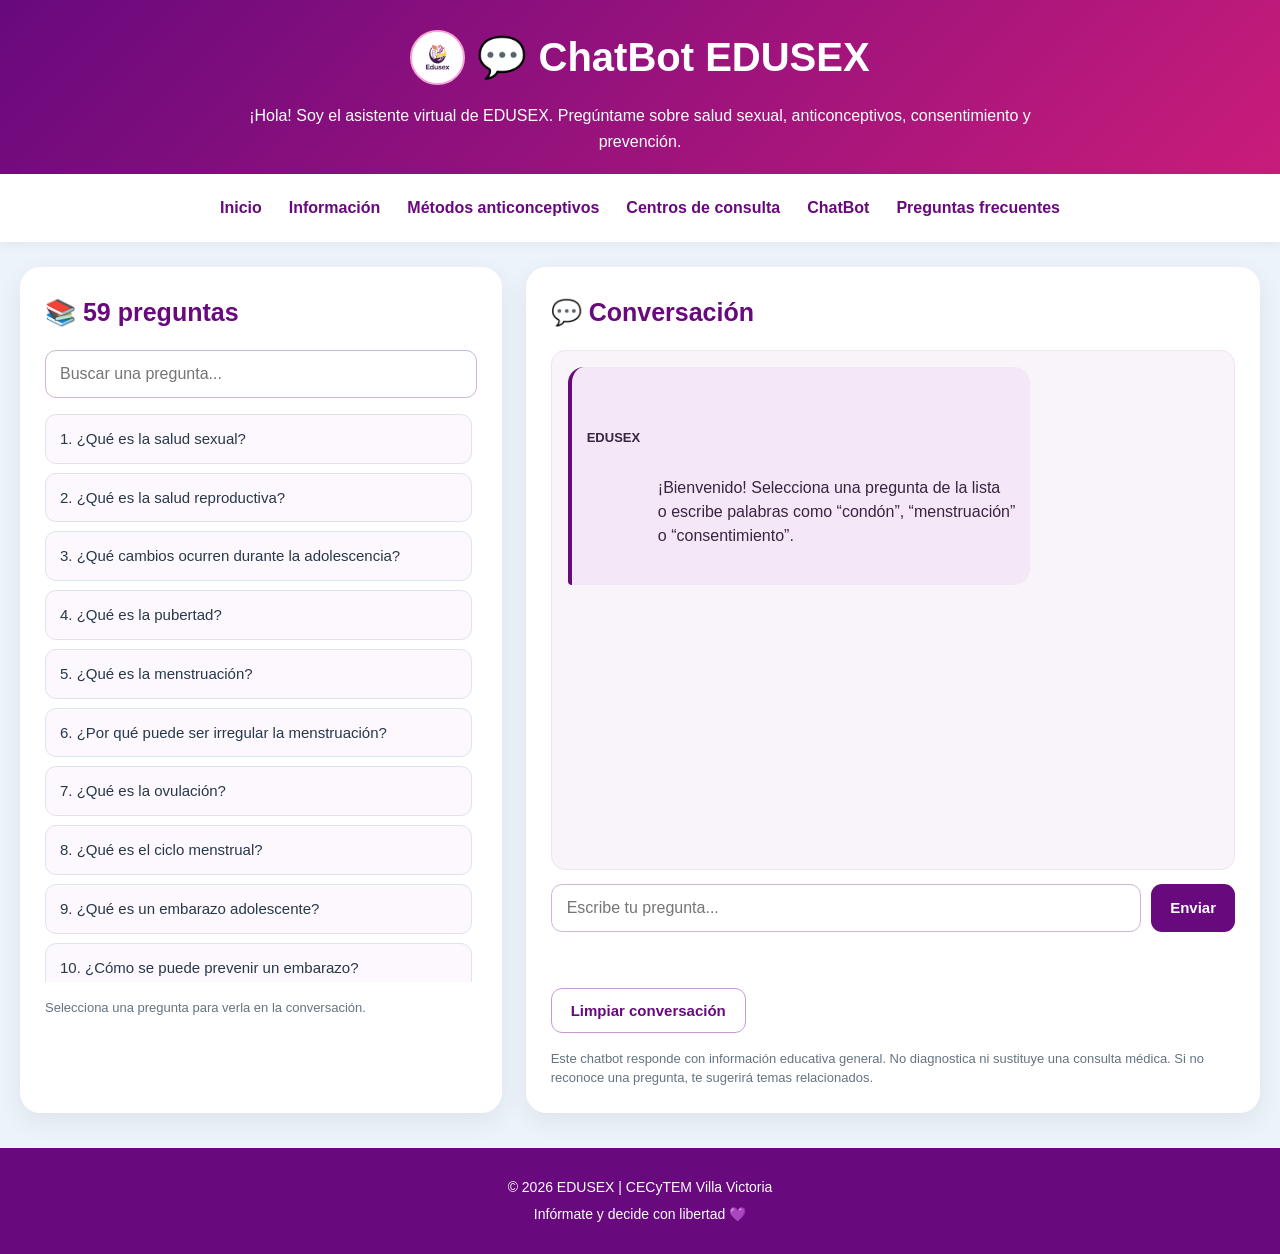
==== chatbot.html @ a14aa3cb "Add files via upload" ====
<!DOCTYPE html>
<html lang="es">
<head>
<meta charset="UTF-8">
<meta name="viewport" content="width=device-width, initial-scale=1">
<meta name="description" content="Chatbot educativo EDUSEX sobre salud sexual, anticonceptivos, consentimiento y prevención.">
<title>ChatBot | EDUSEX</title>

<style>
:root {
    --morado: #68097E;
    --rosa: #C91C7A;
    --rosa-claro: #f5a6d5;
    --morado-suave: #f4e7f7;
    --fondo: #edf3fa;
    --blanco: #ffffff;
    --texto: #26384a;
    --borde: #dce5ee;
    --turquesa: #dff8f6;
    --oscuro: #28152d;
}

* {
    box-sizing: border-box;
}

body {
    margin: 0;
    font-family: Arial, Helvetica, sans-serif;
    background: var(--fondo);
    color: var(--texto);
    line-height: 1.6;
}

/* ENCABEZADO */
header {
    text-align: center;
    padding: 25px 18px 20px;
    background: linear-gradient(135deg, var(--morado), var(--rosa));
    color: white;
}

.brand {
    display: flex;
    justify-content: center;
    align-items: center;
    gap: 12px;
    flex-wrap: wrap;
}

.brand img {
    width: 55px;
    height: 55px;
    object-fit: contain;
    border-radius: 50%;
    background: white;
    border: 2px solid var(--rosa-claro);
}

h1 {
    color: white;
    font-size: clamp(26px, 4vw, 40px);
    margin: 0;
}

header p {
    font-size: 16px;
    max-width: 800px;
    margin: 14px auto 0;
}

/* NAVEGACIÓN */
nav {
    display: flex;
    justify-content: center;
    flex-wrap: wrap;
    gap: 5px;
    background: white;
    padding: 12px;
    box-shadow: 0 3px 12px #28152d0c;
}

nav a {
    padding: 9px 11px;
    border-radius: 8px;
    color: var(--morado);
    font-weight: bold;
    text-decoration: none;
    transition: background .2s, color .2s;
}

nav a:hover,
nav a:focus-visible {
    background: var(--morado-suave);
    color: var(--rosa);
}

/* DISTRIBUCIÓN PRINCIPAL */
.layout {
    max-width: 1400px;
    margin: 25px auto 35px;
    padding: 0 20px;
    display: grid;
    grid-template-columns: minmax(280px, .82fr) minmax(0, 1.25fr);
    gap: 24px;
}

.panel {
    background: white;
    border-radius: 20px;
    padding: 24px;
    box-shadow: 0 8px 24px #23394e14;
    min-width: 0;
    border: 1px solid #ffffff;
}

.panel h2 {
    color: var(--morado);
    font-size: 25px;
    margin: 0 0 18px;
}

/* BUSCADOR */
#buscar {
    width: 100%;
    padding: 14px;
    border: 1px solid #cdb5d5;
    border-radius: 11px;
    font-size: 16px;
    margin-bottom: 14px;
    outline: none;
    background: #fff;
    color: var(--texto);
}

#buscar:focus,
form input:focus {
    border-color: var(--rosa);
    box-shadow: 0 0 0 3px #c91c7a1c;
}

/* LISTA DE PREGUNTAS */
#lista {
    display: flex;
    flex-direction: column;
    gap: 9px;
    max-height: 570px;
    overflow-y: auto;
    padding: 2px 5px 2px 0;
}

.pregunta {
    width: 100%;
    text-align: left;
    border: 1px solid var(--borde);
    background: #fcf8fd;
    color: var(--texto);
    border-radius: 11px;
    padding: 13px 14px;
    font-size: 15px;
    line-height: 1.45;
    cursor: pointer;
    transition: background .2s, border-color .2s, transform .2s;
}

.pregunta:hover,
.pregunta:focus-visible {
    background: var(--morado-suave);
    border-color: #c69bd4;
    transform: translateX(2px);
    outline: none;
}

.nota {
    color: #657381;
    line-height: 1.5;
    font-size: 13px;
    margin: 16px 0 0;
}

/* CHAT */
.chatpanel {
    display: flex;
    flex-direction: column;
}

.mensajes {
    height: 520px;
    overflow-y: auto;
    background: #f9f4fa;
    border: 1px solid #f0e4f3;
    border-radius: 14px;
    padding: 16px;
    display: flex;
    flex-direction: column;
    gap: 13px;
    margin-bottom: 14px;
}

.mensaje {
    max-width: 92%;
    border-radius: 16px;
    padding: 13px 15px;
    line-height: 1.5;
    overflow-wrap: anywhere;
    white-space: pre-wrap;
}

.mensaje strong {
    display: block;
    font-size: 13px;
    margin-bottom: 5px;
}

.bot {
    align-self: flex-start;
    background: var(--morado-suave);
    color: #382541;
    border-left: 4px solid var(--morado);
    border-bottom-left-radius: 4px;
}

.usuario {
    align-self: flex-end;
    background: var(--morado);
    color: white;
    border-bottom-right-radius: 4px;
}

/* FORMULARIO */
form {
    display: flex;
    gap: 10px;
}

form input {
    min-width: 0;
    flex: 1;
    padding: 14px 15px;
    border: 1px solid #cdb5d5;
    border-radius: 11px;
    font-size: 16px;
    outline: none;
}

.btn {
    border: 0;
    border-radius: 11px;
    padding: 13px 19px;
    background: var(--morado);
    color: white;
    font-weight: bold;
    cursor: pointer;
    font-size: 15px;
    transition: background .2s, transform .2s;
}

.btn:hover {
    background: var(--rosa);
}

.btn:focus-visible {
    outline: 3px solid var(--rosa-claro);
    outline-offset: 3px;
}

.btn:active {
    transform: scale(.98);
}

.acciones {
    margin-top: 12px;
}

#limpiar {
    background: #fff;
    color: var(--morado);
    border: 1px solid #c69bd4;
}

#limpiar:hover {
    background: var(--morado-suave);
    color: var(--rosa);
}

/* PIE DE PÁGINA */
footer {
    text-align: center;
    padding: 23px;
    color: white;
    background: var(--morado);
    font-size: 14px;
}

footer p {
    margin: 5px;
}

/* MENSAJES DE ACCESIBILIDAD */
#estado {
    color: var(--morado);
    font-size: 13px;
    min-height: 18px;
}

/* DISEÑO RESPONSIVO */
@media (max-width: 850px) {
    .layout {
        grid-template-columns: 1fr;
    }

    .mensajes {
        height: 420px;
    }

    #lista {
        max-height: 330px;
    }
}

@media (max-width: 520px) {
    .layout {
        padding: 0 12px;
        gap: 15px;
        margin-top: 16px;
    }

    .panel {
        padding: 17px;
        border-radius: 15px;
    }

    .panel h2 {
        font-size: 22px;
    }

    nav a {
        font-size: 14px;
        padding: 8px;
    }

    form {
        flex-wrap: wrap;
    }

    form input,
    form .btn {
        flex-basis: 100%;
    }

    .mensaje {
        max-width: 100%;
    }

    .mensajes {
        height: 50vh;
        min-height: 300px;
    }
}

@media (prefers-reduced-motion: reduce) {
    *,
    *::before,
    *::after {
        scroll-behavior: auto !important;
        transition: none !important;
    }
}
</style>
</head>

<body>

<header>
    <div class="brand">
        <img src="logo.jpeg" alt="Logo EDUSEX"
             onerror="this.style.display='none'">
        <h1>💬 ChatBot EDUSEX</h1>
    </div>
    <p>
        ¡Hola! Soy el asistente virtual de EDUSEX.
        Pregúntame sobre salud sexual, anticonceptivos,
        consentimiento y prevención.
    </p>
</header>

<nav aria-label="Navegación principal">
    <a href="index.html">Inicio</a>
    <a href="informacion.html">Información</a>
    <a href="metodos.html">Métodos anticonceptivos</a>
    <a href="centros.html">Centros de consulta</a>
    <a href="chatbot.html">ChatBot</a>
    <a href="preguntas.html">Preguntas frecuentes</a>
</nav>

<main class="layout">

    <section class="panel">
        <h2>📚 <span id="total">0</span> preguntas</h2>

        <input
            id="buscar"
            type="search"
            placeholder="Buscar una pregunta..."
            aria-label="Buscar una pregunta"
        >

        <div id="lista"></div>

        <p class="nota">
            Selecciona una pregunta para verla en la conversación.
        </p>
    </section>

    <section class="panel chatpanel">
        <h2>💬 Conversación</h2>

        <div id="mensajes" class="mensajes" aria-live="polite">
            <div class="mensaje bot">
                <strong>EDUSEX</strong>
                ¡Bienvenido! Selecciona una pregunta de la lista
                o escribe palabras como “condón”, “menstruación”
                o “consentimiento”.
            </div>
        </div>

        <form id="formulario">
            <input
                id="entrada"
                type="text"
                placeholder="Escribe tu pregunta..."
                aria-label="Escribe tu pregunta"
                autocomplete="off"
                required
            >
            <button class="btn" type="submit">Enviar</button>
        </form>

        <p id="estado" aria-live="polite"></p>

        <div class="acciones">
            <button id="limpiar" class="btn" type="button">
                Limpiar conversación
            </button>
        </div>

        <p class="nota">
            Este chatbot responde con información educativa general.
            No diagnostica ni sustituye una consulta médica.
            Si no reconoce una pregunta, te sugerirá temas relacionados.
        </p>
    </section>

</main>

<footer>
    <p>© 2026 EDUSEX | CECyTEM Villa Victoria</p>
    <p>Infórmate y decide con libertad 💜</p>
</footer>

<script>
const datos = [
["¿Qué es la salud sexual?","salud sexual","La salud sexual es el bienestar físico, emocional y social relacionado con la sexualidad. Incluye información confiable, respeto, consentimiento y acceso a servicios de salud."],
["¿Qué es la salud reproductiva?","salud reproductiva","Es el bienestar relacionado con el sistema reproductivo y las decisiones informadas sobre la reproducción."],
["¿Qué cambios ocurren durante la adolescencia?","adolescencia|adolescente","La adolescencia es una etapa de cambios físicos, emocionales y sociales. Cada persona se desarrolla a su propio ritmo."],
["¿Qué es la pubertad?","pubertad","La pubertad es el proceso de cambios físicos y hormonales que ocurre durante el crecimiento."],
["¿Qué es la menstruación?","menstruacion|regla|periodo menstrual","La menstruación es el sangrado que suele ocurrir como parte del ciclo menstrual. La duración y frecuencia pueden variar."],
["¿Por qué puede ser irregular la menstruación?","periodo irregular|regla irregular|ciclo irregular","Las irregularidades pueden ser comunes durante la adolescencia. Si el sangrado es muy abundante o el dolor es intenso, consulta a un profesional de salud."],
["¿Qué es la ovulación?","ovulacion","La ovulación ocurre cuando un ovario libera un óvulo. Su momento puede variar; calcular días no es un método anticonceptivo confiable por sí solo."],
["¿Qué es el ciclo menstrual?","ciclo menstrual","Es el conjunto de cambios hormonales que prepara al cuerpo para un posible embarazo. Se cuenta desde el primer día de una menstruación hasta el inicio de la siguiente."],
["¿Qué es un embarazo adolescente?","embarazo adolescente|embarazo en adolescentes","Es un embarazo que ocurre durante la adolescencia. La información, la prevención y el acceso a servicios de salud ayudan a tomar decisiones informadas."],
["¿Cómo se puede prevenir un embarazo?","prevenir embarazo|evitar embarazo|embarazo no planeado","La prevención incluye información y métodos anticonceptivos. El condón ayuda a reducir el riesgo de embarazo y de muchas ITS. Un profesional puede orientarte sobre otros métodos."],
["¿Qué métodos anticonceptivos existen?","metodos anticonceptivos|tipos de anticonceptivos","Existen condones, pastillas, implantes, inyecciones, dispositivos intrauterinos y otros métodos. No todos protegen contra las ITS."],
["¿Para qué sirve el condón?","condon|preservativo","El condón ayuda a prevenir embarazos y reduce el riesgo de muchas infecciones de transmisión sexual cuando se utiliza correctamente."],
["¿Las pastillas anticonceptivas protegen contra las ITS?","pastillas anticonceptivas","Las pastillas anticonceptivas ayudan a prevenir el embarazo, pero no protegen contra las infecciones de transmisión sexual."],
["¿Qué es el implante anticonceptivo?","implante anticonceptivo|implante","El implante es una pequeña varilla que personal capacitado coloca bajo la piel del brazo. Libera hormona para prevenir el embarazo durante un periodo determinado."],
["¿Qué es el DIU?","diu|dispositivo intrauterino","El DIU es un dispositivo que coloca personal de salud dentro del útero. Hay tipos hormonales y de cobre."],
["¿Qué es la inyección anticonceptiva?","inyeccion anticonceptiva","Es un método hormonal aplicado a intervalos establecidos. No protege contra las ITS."],
["¿Qué es la anticoncepción de emergencia?","anticoncepcion de emergencia|pastilla del dia siguiente|pastilla de emergencia","La anticoncepción de emergencia puede reducir la posibilidad de embarazo después de una relación sin protección o una falla anticonceptiva. Funciona mejor cuanto antes se utiliza; solicita orientación profesional."],
["¿Es confiable el coito interrumpido?","coito interrumpido","Es menos confiable que otros métodos anticonceptivos y no protege contra las ITS."],
["¿Los anticonceptivos causan infertilidad?","fertilidad|infertilidad|anticonceptivos infertilidad","La mayoría de los métodos anticonceptivos reversibles no causan infertilidad permanente. El tiempo para recuperar la fertilidad puede variar según el método."],
["¿Qué son las ITS?","its|infecciones de transmision sexual|enfermedades sexuales","Las ITS son infecciones que pueden transmitirse principalmente por contacto sexual. Algunas no producen síntomas."],
["¿Qué es el VIH?","vih","VIH significa virus de la inmunodeficiencia humana. Afecta al sistema inmunitario y existe tratamiento que permite controlar la infección."],
["¿Cuál es la diferencia entre VIH y sida?","vih y sida|diferencia entre vih y sida","El VIH es el virus; el sida es una etapa avanzada de la infección cuando no se recibe tratamiento adecuado."],
["¿Cómo se pueden prevenir las ITS?","prevenir its|prevencion its","El uso correcto del condón, las pruebas, las vacunas disponibles y la atención médica ayudan a reducir riesgos."],
["¿Una ITS puede no tener síntomas?","its sin sintomas|sin sintomas","Sí, algunas ITS pueden no presentar síntomas. Si hubo una posible exposición, consulta sobre pruebas y prevención."],
["¿Qué hago si creo tener una ITS?","sintomas its|creo que tengo una its|posible its","Acude a un centro de salud para recibir orientación y pruebas. Evita automedicarte."],
["¿Qué es el VPH?","vph|papiloma humano","El virus del papiloma humano es común. Algunos tipos pueden causar verrugas y otros se relacionan con ciertos cánceres. La vacunación ayuda a prevenir complicaciones."],
["¿Existe una vacuna contra el VPH?","vacuna vph|vacuna papiloma","Sí, existe una vacuna contra el VPH. Pregunta en tu centro de salud por las recomendaciones y el esquema disponible."],
["¿Qué es el consentimiento?","consentimiento","El consentimiento es un acuerdo libre, claro e informado. Puede retirarse en cualquier momento; la presión o el miedo no significan consentimiento."],
["¿Puedo cambiar de opinión?","cambiar de opinion|retirar consentimiento","Sí. Cualquier persona puede cambiar de opinión en cualquier momento y la otra persona debe respetar esa decisión."],
["¿Qué son los límites personales?","limites personales|poner limites","Los límites personales expresan qué te hace sentir cómodo o incómodo. Puedes comunicarlos con claridad y pedir apoyo si no se respetan."],
["¿Qué hago si mi pareja me presiona?","me presiona|presion sexual|presion de pareja","No tienes que hacer nada que no quieras. Busca apoyo de una persona adulta de confianza, orientador escolar o profesional de salud."],
["¿Cómo es una relación saludable?","relacion saludable|relacion sana","Una relación saludable incluye respeto, confianza, comunicación, límites y libertad. No debe incluir amenazas, control ni presión."],
["¿Qué es la violencia en el noviazgo?","violencia en el noviazgo|abuso en pareja","La violencia puede incluir control, amenazas, insultos, aislamiento o agresiones. No es culpa de quien la vive; busca apoyo seguro."],
["¿Qué riesgos tiene compartir imágenes íntimas?","sexting|foto intima|comparten una foto|difunden imagen","Compartir imágenes íntimas puede implicar riesgos de privacidad y presión. Nunca debes sentirte obligado a enviar contenido íntimo. Si alguien difunde una imagen tuya, pide ayuda a una persona de confianza y reporta el contenido."],
["¿Cómo puedo cuidar mi privacidad digital?","privacidad digital|seguridad digital","Protege tus datos, usa contraseñas seguras, revisa la privacidad de tus cuentas y evita compartir información íntima por presión."],
["¿Cómo hablo con mi pareja sobre anticonceptivos?","hablar con mi pareja|hablar anticonceptivos","Busca un momento tranquilo, expresa tus límites y escucha a la otra persona. La decisión debe ser libre y sin presión."],
["¿Hay servicios de salud para adolescentes?","servicios para adolescentes|edad centro de salud","Puedes solicitar información preventiva durante la adolescencia. Pregunta qué servicios para adolescentes ofrece tu unidad de salud."],
["¿Puedo informarme si no tengo vida sexual?","sin vida sexual|aunque no tenga vida sexual","¡Claro que puedes informarte! Aprender sobre salud sexual ayuda a conocer tus derechos y tomar decisiones informadas."],
["¿Qué es la educación sexual integral?","educacion sexual integral|educacion sexual","Es información adecuada a la edad sobre el cuerpo, las emociones, las relaciones, el consentimiento, la prevención y los derechos."],
["¿Qué retos puede enfrentar un embarazo adolescente?","riesgos embarazo adolescente|complicaciones embarazo","Puede implicar mayores necesidades de atención médica y retos escolares, familiares y económicos. Cada situación requiere atención respetuosa."],
["¿Cómo apoyar a una amiga embarazada?","apoyar adolescente embarazada|amiga embarazada","Escucha sin juzgar, respeta sus decisiones y anímala a recibir atención prenatal y apoyo de personas de confianza."],
["¿Qué hago si creo que estoy embarazada?","creo que estoy embarazada|posible embarazo|prueba embarazo","Una prueba de embarazo puede ayudar a aclararlo. Acude a un centro de salud para recibir orientación y atención."],
["¿Cuándo puedo hacerme una prueba de embarazo?","cuando hacer prueba embarazo|prueba de embarazo cuando","Muchas pruebas son más confiables desde el primer día de retraso menstrual. Sigue las instrucciones y consulta si el retraso continúa."],
["¿Qué es la planificación familiar?","planificacion familiar","La planificación familiar ayuda a tomar decisiones informadas sobre si tener hijos y cuándo, con acceso a anticonceptivos y orientación."],
["¿Cuáles son los derechos sexuales y reproductivos?","derechos sexuales|derechos reproductivos","Incluyen el derecho a recibir información, acceder a servicios de salud, tener privacidad y tomar decisiones libres de violencia y discriminación."],
["¿Qué significa la confidencialidad médica?","confidencialidad medica|confidencialidad","El personal de salud protege tu información privada, con excepciones previstas por la ley. Puedes preguntar cómo se maneja la confidencialidad."],
["¿Qué hago si me da pena preguntar?","pena preguntar|me da pena|verguenza preguntar","Es normal sentir vergüenza. Puedes escribir tus preguntas o hablar en privado con personal de salud. Mereces recibir información respetuosa."],
["¿Dónde puedo recibir orientación confiable?","orientacion confiable|donde recibir ayuda|centro de salud","Puedes acudir a un centro de salud o a servicios de atención para adolescentes. Visita la sección Centros de consulta de EDUSEX para buscar opciones."],
["¿Qué hago ante una urgencia de salud?","duda urgente|urgencia de salud","Este chatbot no diagnostica. Ante dolor intenso, sangrado abundante, desmayo o peligro inmediato, busca atención médica urgente."],
["¿Es recomendable automedicarse?","automedicarme|automedicacion","No es recomendable automedicarse. Los síntomas pueden tener distintas causas; consulta a un profesional de salud."],
["¿Cuándo debo hacerme una prueba de ITS o VIH?","prueba de its|pruebas its|prueba vih","Las pruebas buscan detectar una infección específica. El tipo y el momento adecuado dependen de cada situación; consulta a un servicio de salud."],
["¿Qué es la doble protección?","doble proteccion","La doble protección combina un método anticonceptivo eficaz para prevenir el embarazo con el condón para reducir el riesgo de ITS."],
["¿Qué efectos secundarios pueden tener los anticonceptivos?","efectos secundarios anticonceptivos|efectos anticonceptivos","Los efectos dependen del método y de la persona. Si son intensos o te preocupan, consulta al personal de salud."],
["¿Qué hago si vivo abuso sexual?","abuso sexual|vivi abuso|sufri abuso|me paso algo sexual","No es tu culpa. Busca apoyo de una persona adulta de confianza o profesional de salud. Si estás en peligro inmediato, contacta servicios de emergencia."],
["¿Qué es la orientación sexual?","orientacion sexual","La orientación sexual describe hacia quién puede sentir una persona atracción afectiva, romántica o sexual. Todas las personas merecen respeto."],
["¿Qué es la identidad de género?","identidad de genero","La identidad de género es la vivencia interna que cada persona tiene de su género. Todas las personas deben ser tratadas con respeto."],
["¿Por qué es importante respetar la diversidad?","diversidad|respeto a la diversidad","Respetar la diversidad significa tratar a las personas con dignidad, sin burlas, discriminación ni violencia."],
["¿Cómo puedo cuidar mi bienestar emocional?","bienestar emocional|salud emocional","Habla con personas de confianza, descansa y busca apoyo profesional si algo te preocupa o afecta tu vida cotidiana."],
["¿El chatbot puede sustituir a un médico?","reemplaza medico|es un medico|diagnostico","No. EDUSEX ofrece información educativa general; no puede diagnosticar ni sustituir una consulta médica."]
];

/* NORMALIZAR TEXTO: IGNORA ACENTOS Y SIGNOS */
function norm(texto) {
    return texto
        .toLocaleLowerCase("es-MX")
        .normalize("NFD")
        .replace(/[\u0300-\u036f]/g, "")
        .replace(/[¿?¡!.,;:()[\]{}"'¡!]/g, " ")
        .replace(/\s+/g, " ")
        .trim();
}

const lista = document.getElementById("lista");
const buscar = document.getElementById("buscar");
const mensajes = document.getElementById("mensajes");
const entrada = document.getElementById("entrada");
const estado = document.getElementById("estado");

document.getElementById("total").textContent = datos.length;

/* MOSTRAR MENSAJES */
function addMessage(texto, tipo, nombre) {
    const mensaje = document.createElement("div");
    mensaje.className = "mensaje " + tipo;

    const nombreElemento = document.createElement("strong");
    nombreElemento.textContent = nombre;

    mensaje.appendChild(nombreElemento);
    mensaje.appendChild(document.createTextNode(texto));

    mensajes.appendChild(mensaje);
    mensajes.scrollTop = mensajes.scrollHeight;
}

/* RESPUESTAS Y BÚSQUEDA POR PALABRAS */
function answer(preguntaUsuario) {
    const texto = norm(preguntaUsuario);
    const palabrasUsuario = texto.split(" ").filter(p => p.length > 2);

    let mejorRespuesta = null;
    let mejorPuntuacion = 0;

    for (const dato of datos) {
        const preguntaBase = norm(dato[0]);
        const palabrasBase = preguntaBase.split(" ").filter(p => p.length > 2);

        // Coincidencia con la pregunta completa
        if (texto === preguntaBase) {
            return dato[2];
        }

        // Coincidencia con palabras clave
        for (const palabraClave of dato[1].split("|")) {
            const clave = norm(palabraClave);

            if (texto === clave || texto.includes(clave)) {
                const puntuacion = 100 + clave.length;

                if (puntuacion > mejorPuntuacion) {
                    mejorPuntuacion = puntuacion;
                    mejorRespuesta = dato;
                }
            } else if (clave.includes(texto) && texto.length >= 4) {
                const puntuacion = 45 + texto.length;

                if (puntuacion > mejorPuntuacion) {
                    mejorPuntuacion = puntuacion;
                    mejorRespuesta = dato;
                }
            }
        }

        // Comparar palabras importantes de la pregunta
        const palabrasClave = dato[1]
            .split("|")
            .map(norm);

        for (const clave of palabrasClave) {
            const palabras = clave.split(" ").filter(p => p.length > 2);
            if (!palabras.length) continue;

            const coincidencias = palabras.filter(p =>
                palabrasUsuario.includes(p)
            ).length;

            if (coincidencias > 0) {
                let puntuacion = (coincidencias / palabras.length) * 35;

                // Favorecer coincidencias de frases más específicas
                if (coincidencias === palabras.length) {
                    puntuacion += 15;
                }

                if (puntuacion > mejorPuntuacion) {
                    mejorPuntuacion = puntuacion;
                    mejorRespuesta = dato;
                }
            }
        }

        // Buscar también términos de la pregunta original
        const coincidenciasPregunta = palabrasBase.filter(p =>
            palabrasUsuario.includes(p)
        ).length;

        if (palabrasBase.length && coincidenciasPregunta >= 2) {
            const puntuacion =
                (coincidenciasPregunta / palabrasBase.length) * 32;

            if (puntuacion > mejorPuntuacion) {
                mejorPuntuacion = puntuacion;
                mejorRespuesta = dato;
            }
        }
    }

    if (mejorRespuesta && mejorPuntuacion >= 20) {
        return mejorRespuesta[2];
    }

    return "No encontré una respuesta adecuada para esa pregunta. Intenta escribirla de otra manera o selecciona un tema de la lista. Puedes preguntar sobre métodos anticonceptivos, condón, ITS, menstruación, consentimiento o centros de salud.";
}

/* ENVIAR PREGUNTA */
function send(texto) {
    const pregunta = texto.trim();
    if (!pregunta) return;

    addMessage(pregunta, "usuario", "Tú");

    const respuesta = answer(pregunta);
    addMessage(respuesta, "bot", "EDUSEX");

    estado.textContent = "Respuesta generada.";
    entrada.value = "";
    entrada.focus();
}

/* DIBUJAR Y FILTRAR PREGUNTAS */
function draw(filtro = "") {
    lista.innerHTML = "";

    const textoFiltro = norm(filtro);

    const encontradas = datos
        .map((dato, indice) => ({ dato, indice }))
        .filter(({ dato }) =>
            norm(dato[0] + " " + dato[1]).includes(textoFiltro)
        );

    if (!encontradas.length) {
        const aviso = document.createElement("p");
        aviso.textContent = "No encontré preguntas con ese texto. Intenta con otra palabra.";
        aviso.className = "nota";
        lista.appendChild(aviso);
        return;
    }

    encontradas.forEach(({ dato, indice }) => {
        const boton = document.createElement("button");
        boton.className = "pregunta";
        boton.type = "button";
        boton.textContent = (indice + 1) + ". " + dato[0];

        boton.addEventListener("click", () => {
            send(dato[0]);
        });

        lista.appendChild(boton);
    });
}

/* EVENTOS */
document.getElementById("formulario").addEventListener("submit", evento => {
    evento.preventDefault();
    send(entrada.value);
});

buscar.addEventListener("input", () => {
    draw(buscar.value);
});

document.getElementById("limpiar").addEventListener("click", () => {
    mensajes.innerHTML = "";

    addMessage(
        "¡Bienvenido! Selecciona una pregunta de la lista o escribe palabras como “condón”, “menstruación” o “consentimiento”.",
        "bot",
        "EDUSEX"
    );

    estado.textContent = "Conversación limpiada.";
    entrada.focus();
});

/* INICIAR CHATBOT */
draw();
</script>

</body>
</html>
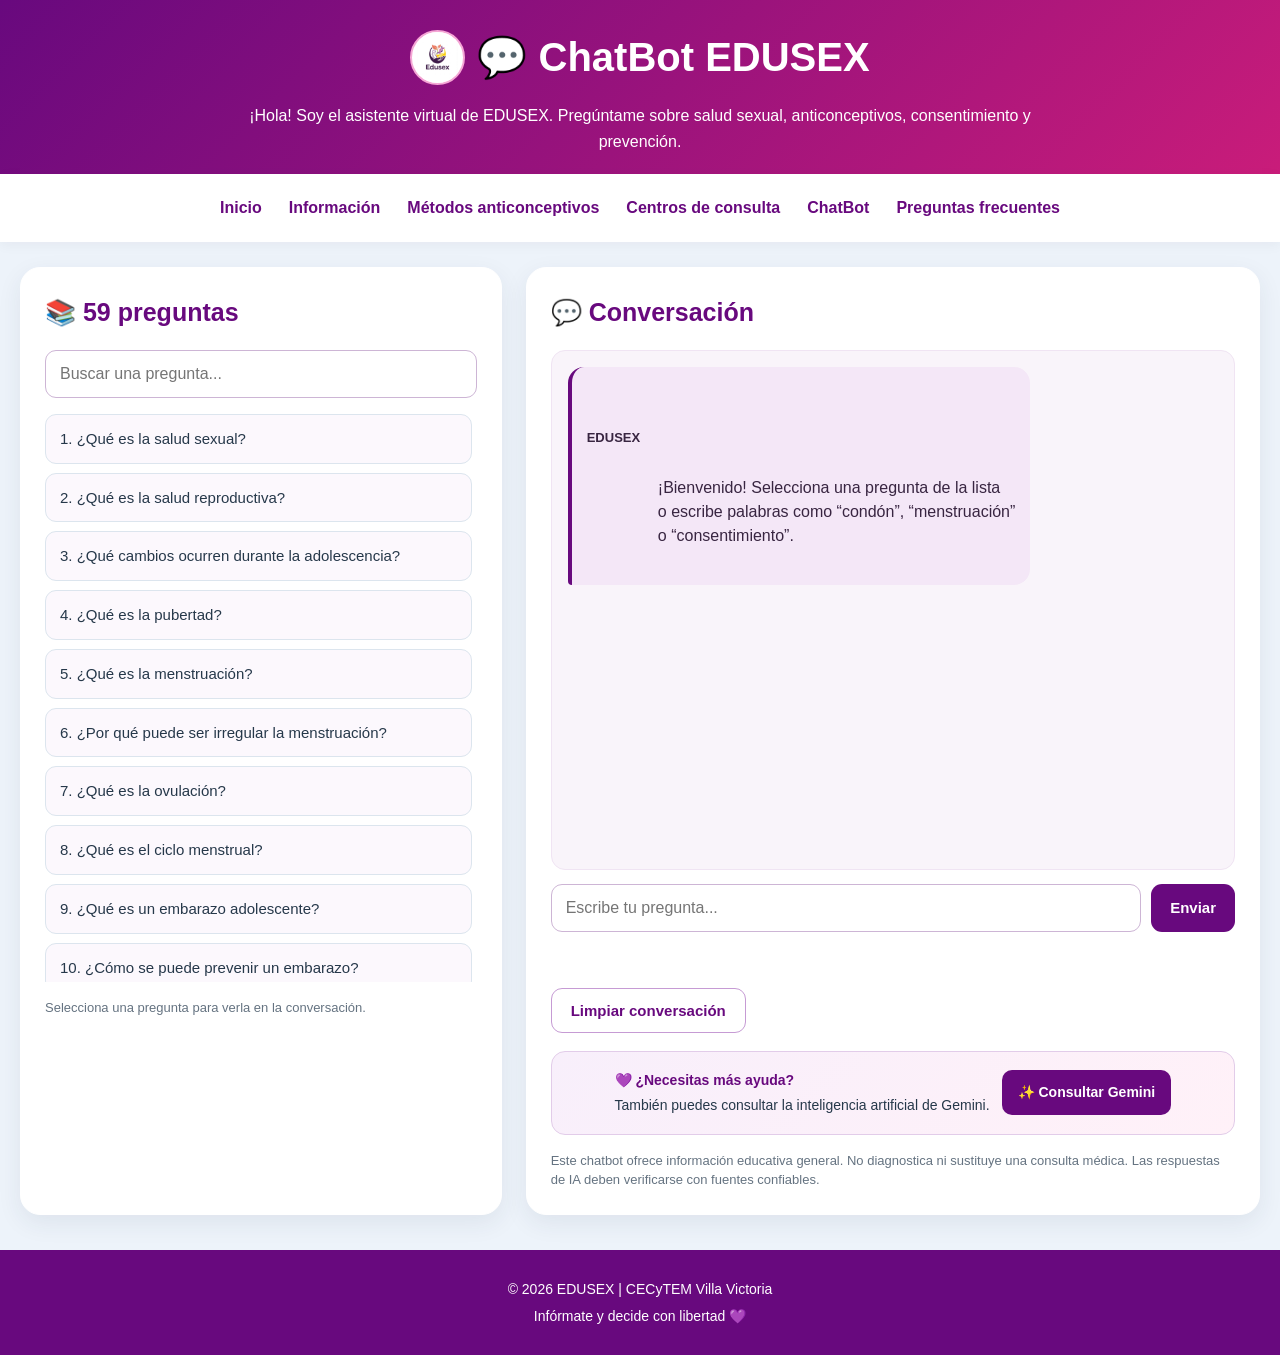
==== commit 1bc234ca: "Add files via upload" ====
--- a/chatbot.html
+++ b/chatbot.html
@@ -8,369 +8,327 @@
 
 <style>
 :root {
-    --morado: #68097E;
-    --rosa: #C91C7A;
-    --rosa-claro: #f5a6d5;
-    --morado-suave: #f4e7f7;
-    --fondo: #edf3fa;
-    --blanco: #ffffff;
-    --texto: #26384a;
-    --borde: #dce5ee;
-    --turquesa: #dff8f6;
-    --oscuro: #28152d;
-}
-
-* {
-    box-sizing: border-box;
-}
-
+    --morado:#68097E;
+    --rosa:#C91C7A;
+    --rosa-claro:#f5a6d5;
+    --morado-suave:#f4e7f7;
+    --fondo:#edf3fa;
+    --blanco:#fff;
+    --texto:#26384a;
+    --borde:#dce5ee;
+}
+* { box-sizing:border-box; }
 body {
-    margin: 0;
-    font-family: Arial, Helvetica, sans-serif;
-    background: var(--fondo);
-    color: var(--texto);
-    line-height: 1.6;
-}
-
-/* ENCABEZADO */
+    margin:0;
+    font-family:Arial,Helvetica,sans-serif;
+    background:var(--fondo);
+    color:var(--texto);
+    line-height:1.6;
+}
 header {
-    text-align: center;
-    padding: 25px 18px 20px;
-    background: linear-gradient(135deg, var(--morado), var(--rosa));
-    color: white;
-}
-
+    text-align:center;
+    padding:25px 18px 20px;
+    background:linear-gradient(135deg,var(--morado),var(--rosa));
+    color:white;
+}
 .brand {
-    display: flex;
-    justify-content: center;
-    align-items: center;
-    gap: 12px;
-    flex-wrap: wrap;
-}
-
+    display:flex;
+    justify-content:center;
+    align-items:center;
+    gap:12px;
+    flex-wrap:wrap;
+}
 .brand img {
-    width: 55px;
-    height: 55px;
-    object-fit: contain;
-    border-radius: 50%;
-    background: white;
-    border: 2px solid var(--rosa-claro);
-}
-
+    width:55px;
+    height:55px;
+    object-fit:contain;
+    border-radius:50%;
+    background:white;
+    border:2px solid var(--rosa-claro);
+}
 h1 {
-    color: white;
-    font-size: clamp(26px, 4vw, 40px);
-    margin: 0;
-}
-
+    color:white;
+    font-size:clamp(26px,4vw,40px);
+    margin:0;
+}
 header p {
-    font-size: 16px;
-    max-width: 800px;
-    margin: 14px auto 0;
-}
-
-/* NAVEGACIÓN */
+    font-size:16px;
+    max-width:800px;
+    margin:14px auto 0;
+}
 nav {
-    display: flex;
-    justify-content: center;
-    flex-wrap: wrap;
-    gap: 5px;
-    background: white;
-    padding: 12px;
-    box-shadow: 0 3px 12px #28152d0c;
-}
-
+    display:flex;
+    justify-content:center;
+    flex-wrap:wrap;
+    gap:5px;
+    background:white;
+    padding:12px;
+    box-shadow:0 3px 12px #28152d0c;
+}
 nav a {
-    padding: 9px 11px;
-    border-radius: 8px;
-    color: var(--morado);
-    font-weight: bold;
-    text-decoration: none;
-    transition: background .2s, color .2s;
-}
-
-nav a:hover,
-nav a:focus-visible {
-    background: var(--morado-suave);
-    color: var(--rosa);
-}
-
-/* DISTRIBUCIÓN PRINCIPAL */
+    padding:9px 11px;
+    border-radius:8px;
+    color:var(--morado);
+    font-weight:bold;
+    text-decoration:none;
+    transition:background .2s,color .2s;
+}
+nav a:hover,nav a:focus-visible {
+    background:var(--morado-suave);
+    color:var(--rosa);
+}
 .layout {
-    max-width: 1400px;
-    margin: 25px auto 35px;
-    padding: 0 20px;
-    display: grid;
-    grid-template-columns: minmax(280px, .82fr) minmax(0, 1.25fr);
-    gap: 24px;
-}
-
+    max-width:1400px;
+    margin:25px auto 35px;
+    padding:0 20px;
+    display:grid;
+    grid-template-columns:minmax(280px,.82fr) minmax(0,1.25fr);
+    gap:24px;
+}
 .panel {
-    background: white;
-    border-radius: 20px;
-    padding: 24px;
-    box-shadow: 0 8px 24px #23394e14;
-    min-width: 0;
-    border: 1px solid #ffffff;
-}
-
+    background:white;
+    border-radius:20px;
+    padding:24px;
+    box-shadow:0 8px 24px #23394e14;
+    min-width:0;
+    border:1px solid white;
+}
 .panel h2 {
-    color: var(--morado);
-    font-size: 25px;
-    margin: 0 0 18px;
-}
-
-/* BUSCADOR */
-#buscar {
-    width: 100%;
-    padding: 14px;
-    border: 1px solid #cdb5d5;
-    border-radius: 11px;
-    font-size: 16px;
-    margin-bottom: 14px;
-    outline: none;
-    background: #fff;
-    color: var(--texto);
-}
-
-#buscar:focus,
-form input:focus {
-    border-color: var(--rosa);
-    box-shadow: 0 0 0 3px #c91c7a1c;
-}
-
-/* LISTA DE PREGUNTAS */
+    color:var(--morado);
+    font-size:25px;
+    margin:0 0 18px;
+}
+#buscar,form input {
+    width:100%;
+    padding:14px;
+    border:1px solid #cdb5d5;
+    border-radius:11px;
+    font-size:16px;
+    outline:none;
+    background:white;
+    color:var(--texto);
+}
+#buscar { margin-bottom:14px; }
+#buscar:focus,form input:focus {
+    border-color:var(--rosa);
+    box-shadow:0 0 0 3px #c91c7a1c;
+}
 #lista {
-    display: flex;
-    flex-direction: column;
-    gap: 9px;
-    max-height: 570px;
-    overflow-y: auto;
-    padding: 2px 5px 2px 0;
-}
-
+    display:flex;
+    flex-direction:column;
+    gap:9px;
+    max-height:570px;
+    overflow-y:auto;
+    padding:2px 5px 2px 0;
+}
 .pregunta {
-    width: 100%;
-    text-align: left;
-    border: 1px solid var(--borde);
-    background: #fcf8fd;
-    color: var(--texto);
-    border-radius: 11px;
-    padding: 13px 14px;
-    font-size: 15px;
-    line-height: 1.45;
-    cursor: pointer;
-    transition: background .2s, border-color .2s, transform .2s;
-}
-
-.pregunta:hover,
-.pregunta:focus-visible {
-    background: var(--morado-suave);
-    border-color: #c69bd4;
-    transform: translateX(2px);
-    outline: none;
-}
-
+    width:100%;
+    text-align:left;
+    border:1px solid var(--borde);
+    background:#fcf8fd;
+    color:var(--texto);
+    border-radius:11px;
+    padding:13px 14px;
+    font-size:15px;
+    line-height:1.45;
+    cursor:pointer;
+    transition:background .2s,border-color .2s,transform .2s;
+}
+.pregunta:hover,.pregunta:focus-visible {
+    background:var(--morado-suave);
+    border-color:#c69bd4;
+    transform:translateX(2px);
+    outline:none;
+}
 .nota {
-    color: #657381;
-    line-height: 1.5;
-    font-size: 13px;
-    margin: 16px 0 0;
-}
-
-/* CHAT */
+    color:#657381;
+    line-height:1.5;
+    font-size:13px;
+    margin:16px 0 0;
+}
 .chatpanel {
-    display: flex;
-    flex-direction: column;
-}
-
+    display:flex;
+    flex-direction:column;
+}
 .mensajes {
-    height: 520px;
-    overflow-y: auto;
-    background: #f9f4fa;
-    border: 1px solid #f0e4f3;
-    border-radius: 14px;
-    padding: 16px;
-    display: flex;
-    flex-direction: column;
-    gap: 13px;
-    margin-bottom: 14px;
-}
-
+    height:520px;
+    overflow-y:auto;
+    background:#f9f4fa;
+    border:1px solid #f0e4f3;
+    border-radius:14px;
+    padding:16px;
+    display:flex;
+    flex-direction:column;
+    gap:13px;
+    margin-bottom:14px;
+}
 .mensaje {
-    max-width: 92%;
-    border-radius: 16px;
-    padding: 13px 15px;
-    line-height: 1.5;
-    overflow-wrap: anywhere;
-    white-space: pre-wrap;
-}
-
+    max-width:92%;
+    border-radius:16px;
+    padding:13px 15px;
+    line-height:1.5;
+    overflow-wrap:anywhere;
+    white-space:pre-wrap;
+}
 .mensaje strong {
-    display: block;
-    font-size: 13px;
-    margin-bottom: 5px;
-}
-
+    display:block;
+    font-size:13px;
+    margin-bottom:5px;
+}
 .bot {
-    align-self: flex-start;
-    background: var(--morado-suave);
-    color: #382541;
-    border-left: 4px solid var(--morado);
-    border-bottom-left-radius: 4px;
-}
-
+    align-self:flex-start;
+    background:var(--morado-suave);
+    color:#382541;
+    border-left:4px solid var(--morado);
+    border-bottom-left-radius:4px;
+}
 .usuario {
-    align-self: flex-end;
-    background: var(--morado);
-    color: white;
-    border-bottom-right-radius: 4px;
-}
-
-/* FORMULARIO */
+    align-self:flex-end;
+    background:var(--morado);
+    color:white;
+    border-bottom-right-radius:4px;
+}
 form {
-    display: flex;
-    gap: 10px;
-}
-
+    display:flex;
+    gap:10px;
+}
 form input {
-    min-width: 0;
-    flex: 1;
-    padding: 14px 15px;
-    border: 1px solid #cdb5d5;
-    border-radius: 11px;
-    font-size: 16px;
-    outline: none;
-}
-
+    min-width:0;
+    flex:1;
+}
 .btn {
-    border: 0;
-    border-radius: 11px;
-    padding: 13px 19px;
-    background: var(--morado);
-    color: white;
-    font-weight: bold;
-    cursor: pointer;
-    font-size: 15px;
-    transition: background .2s, transform .2s;
-}
-
-.btn:hover {
-    background: var(--rosa);
-}
-
+    border:0;
+    border-radius:11px;
+    padding:13px 19px;
+    background:var(--morado);
+    color:white;
+    font-weight:bold;
+    cursor:pointer;
+    font-size:15px;
+    transition:background .2s,transform .2s;
+}
+.btn:hover { background:var(--rosa); }
 .btn:focus-visible {
-    outline: 3px solid var(--rosa-claro);
-    outline-offset: 3px;
-}
-
-.btn:active {
-    transform: scale(.98);
-}
-
-.acciones {
-    margin-top: 12px;
-}
-
+    outline:3px solid var(--rosa-claro);
+    outline-offset:3px;
+}
+.btn:active { transform:scale(.98); }
+.btn:disabled {
+    opacity:.6;
+    cursor:wait;
+}
+.acciones { margin-top:12px; }
 #limpiar {
-    background: #fff;
-    color: var(--morado);
-    border: 1px solid #c69bd4;
-}
-
+    background:white;
+    color:var(--morado);
+    border:1px solid #c69bd4;
+}
 #limpiar:hover {
-    background: var(--morado-suave);
-    color: var(--rosa);
-}
-
-/* PIE DE PÁGINA */
+    background:var(--morado-suave);
+    color:var(--rosa);
+}
 footer {
-    text-align: center;
-    padding: 23px;
-    color: white;
-    background: var(--morado);
-    font-size: 14px;
-}
-
-footer p {
-    margin: 5px;
-}
-
-/* MENSAJES DE ACCESIBILIDAD */
+    text-align:center;
+    padding:23px;
+    color:white;
+    background:var(--morado);
+    font-size:14px;
+}
+footer p { margin:5px; }
 #estado {
-    color: var(--morado);
-    font-size: 13px;
-    min-height: 18px;
-}
-
-/* DISEÑO RESPONSIVO */
-@media (max-width: 850px) {
+    color:var(--morado);
+    font-size:13px;
+    min-height:18px;
+}
+@media(max-width:850px) {
+    .layout { grid-template-columns:1fr; }
+    .mensajes { height:420px; }
+    #lista { max-height:330px; }
+}
+@media(max-width:520px) {
     .layout {
-        grid-template-columns: 1fr;
-    }
-
+        padding:0 12px;
+        gap:15px;
+        margin-top:16px;
+    }
+    .panel {
+        padding:17px;
+        border-radius:15px;
+    }
+    .panel h2 { font-size:22px; }
+    nav a {
+        font-size:14px;
+        padding:8px;
+    }
+    form { flex-wrap:wrap; }
+    form input,form .btn { flex-basis:100%; }
+    .mensaje { max-width:100%; }
     .mensajes {
-        height: 420px;
-    }
-
-    #lista {
-        max-height: 330px;
-    }
-}
-
-@media (max-width: 520px) {
-    .layout {
-        padding: 0 12px;
-        gap: 15px;
-        margin-top: 16px;
-    }
-
-    .panel {
-        padding: 17px;
-        border-radius: 15px;
-    }
-
-    .panel h2 {
-        font-size: 22px;
-    }
-
-    nav a {
-        font-size: 14px;
-        padding: 8px;
-    }
-
-    form {
-        flex-wrap: wrap;
-    }
-
-    form input,
-    form .btn {
-        flex-basis: 100%;
-    }
-
-    .mensaje {
-        max-width: 100%;
-    }
-
-    .mensajes {
-        height: 50vh;
-        min-height: 300px;
-    }
-}
-
-@media (prefers-reduced-motion: reduce) {
-    *,
-    *::before,
-    *::after {
-        scroll-behavior: auto !important;
-        transition: none !important;
-    }
+        height:50vh;
+        min-height:300px;
+    }
+}
+@media(prefers-reduced-motion:reduce) {
+    *, *::before, *::after {
+        scroll-behavior:auto!important;
+        transition:none!important;
+    }
+}
+
+/* BOTÓN PARA CONSULTAR GEMINI */
+.boton-gemini {
+    display:flex;
+    align-items:center;
+    justify-content:center;
+    gap:12px;
+    margin-top:18px;
+    padding:17px;
+    border:1px solid #e2cce9;
+    border-radius:14px;
+    background:linear-gradient(135deg,#f8effb,#fff1f8);
+}
+.boton-gemini p {
+    margin:0;
+    font-size:14px;
+    color:var(--texto);
+}
+.boton-gemini strong {
+    display:block;
+    color:var(--morado);
+    margin-bottom:3px;
+}
+.btn-gemini {
+    display:inline-block;
+    flex-shrink:0;
+    padding:11px 16px;
+    border-radius:10px;
+    background:var(--morado);
+    color:white;
+    text-decoration:none;
+    font-size:14px;
+    font-weight:bold;
+    transition:background .2s,transform .2s;
+}
+.btn-gemini:hover {
+    background:var(--rosa);
+    transform:translateY(-2px);
+}
+.btn-gemini:focus-visible {
+    outline:3px solid var(--rosa-claro);
+    outline-offset:3px;
+}
+@media(max-width:520px) {
+    .boton-gemini {
+        flex-direction:column;
+        align-items:stretch;
+        text-align:center;
+    }
+    .btn-gemini { text-align:center; }
 }
 </style>
 </head>
 
 <body>
-
 <header>
     <div class="brand">
         <img src="logo.jpeg" alt="Logo EDUSEX"
@@ -394,19 +352,12 @@
 </nav>
 
 <main class="layout">
-
     <section class="panel">
         <h2>📚 <span id="total">0</span> preguntas</h2>
-
-        <input
-            id="buscar"
-            type="search"
-            placeholder="Buscar una pregunta..."
-            aria-label="Buscar una pregunta"
-        >
-
+        <input id="buscar" type="search"
+               placeholder="Buscar una pregunta..."
+               aria-label="Buscar una pregunta">
         <div id="lista"></div>
-
         <p class="nota">
             Selecciona una pregunta para verla en la conversación.
         </p>
@@ -414,7 +365,6 @@
 
     <section class="panel chatpanel">
         <h2>💬 Conversación</h2>
-
         <div id="mensajes" class="mensajes" aria-live="polite">
             <div class="mensaje bot">
                 <strong>EDUSEX</strong>
@@ -425,15 +375,13 @@
         </div>
 
         <form id="formulario">
-            <input
-                id="entrada"
-                type="text"
-                placeholder="Escribe tu pregunta..."
-                aria-label="Escribe tu pregunta"
-                autocomplete="off"
-                required
-            >
-            <button class="btn" type="submit">Enviar</button>
+            <input id="entrada" type="text"
+                   placeholder="Escribe tu pregunta..."
+                   aria-label="Escribe tu pregunta"
+                   autocomplete="off" required>
+            <button id="enviar" class="btn" type="submit">
+                Enviar
+            </button>
         </form>
 
         <p id="estado" aria-live="polite"></p>
@@ -444,13 +392,29 @@
             </button>
         </div>
 
+        <!-- Botón para abrir Gemini -->
+        <div class="boton-gemini">
+            <p>
+                <strong>💜 ¿Necesitas más ayuda?</strong>
+                También puedes consultar la inteligencia artificial de Gemini.
+            </p>
+            <a
+                class="btn-gemini"
+                href="https://gemini.google.com/"
+                target="_blank"
+                rel="noopener noreferrer"
+                aria-label="Abrir Gemini en una pestaña nueva"
+            >
+                ✨ Consultar Gemini
+            </a>
+        </div>
+
         <p class="nota">
-            Este chatbot responde con información educativa general.
+            Este chatbot ofrece información educativa general.
             No diagnostica ni sustituye una consulta médica.
-            Si no reconoce una pregunta, te sugerirá temas relacionados.
+            Las respuestas de IA deben verificarse con fuentes confiables.
         </p>
     </section>
-
 </main>
 
 <footer>
@@ -459,6 +423,11 @@
 </footer>
 
 <script>
+/*
+  EDUSEX: BASE DE PREGUNTAS Y RESPUESTAS LOCALES.
+  La IA se consulta a través de Flask en /api/chatbot.
+*/
+
 const datos = [
 ["¿Qué es la salud sexual?","salud sexual","La salud sexual es el bienestar físico, emocional y social relacionado con la sexualidad. Incluye información confiable, respeto, consentimiento y acceso a servicios de salud."],
 ["¿Qué es la salud reproductiva?","salud reproductiva","Es el bienestar relacionado con el sistema reproductivo y las decisiones informadas sobre la reproducción."],
@@ -521,13 +490,13 @@
 ["¿El chatbot puede sustituir a un médico?","reemplaza medico|es un medico|diagnostico","No. EDUSEX ofrece información educativa general; no puede diagnosticar ni sustituir una consulta médica."]
 ];
 
-/* NORMALIZAR TEXTO: IGNORA ACENTOS Y SIGNOS */
+// NORMALIZAR TEXTO
 function norm(texto) {
     return texto
         .toLocaleLowerCase("es-MX")
         .normalize("NFD")
         .replace(/[\u0300-\u036f]/g, "")
-        .replace(/[¿?¡!.,;:()[\]{}"'¡!]/g, " ")
+        .replace(/[¿?¡!.,;:()[\\]{}"']/g, " ")
         .replace(/\s+/g, " ")
         .trim();
 }
@@ -537,10 +506,12 @@
 const mensajes = document.getElementById("mensajes");
 const entrada = document.getElementById("entrada");
 const estado = document.getElementById("estado");
+const formulario = document.getElementById("formulario");
+const botonEnviar = document.getElementById("enviar");
 
 document.getElementById("total").textContent = datos.length;
 
-/* MOSTRAR MENSAJES */
+// CREAR MENSAJES DE FORMA SEGURA
 function addMessage(texto, tipo, nombre) {
     const mensaje = document.createElement("div");
     mensaje.className = "mensaje " + tipo;
@@ -555,7 +526,7 @@
     mensajes.scrollTop = mensajes.scrollHeight;
 }
 
-/* RESPUESTAS Y BÚSQUEDA POR PALABRAS */
+// BUSCAR RESPUESTA LOCAL
 function answer(preguntaUsuario) {
     const texto = norm(preguntaUsuario);
     const palabrasUsuario = texto.split(" ").filter(p => p.length > 2);
@@ -565,14 +536,11 @@
 
     for (const dato of datos) {
         const preguntaBase = norm(dato[0]);
-        const palabrasBase = preguntaBase.split(" ").filter(p => p.length > 2);
-
-        // Coincidencia con la pregunta completa
+
         if (texto === preguntaBase) {
             return dato[2];
         }
 
-        // Coincidencia con palabras clave
         for (const palabraClave of dato[1].split("|")) {
             const clave = norm(palabraClave);
 
@@ -591,14 +559,7 @@
                     mejorRespuesta = dato;
                 }
             }
-        }
-
-        // Comparar palabras importantes de la pregunta
-        const palabrasClave = dato[1]
-            .split("|")
-            .map(norm);
-
-        for (const clave of palabrasClave) {
+
             const palabras = clave.split(" ").filter(p => p.length > 2);
             if (!palabras.length) continue;
 
@@ -609,7 +570,6 @@
             if (coincidencias > 0) {
                 let puntuacion = (coincidencias / palabras.length) * 35;
 
-                // Favorecer coincidencias de frases más específicas
                 if (coincidencias === palabras.length) {
                     puntuacion += 15;
                 }
@@ -621,7 +581,7 @@
             }
         }
 
-        // Buscar también términos de la pregunta original
+        const palabrasBase = preguntaBase.split(" ").filter(p => p.length > 2);
         const coincidenciasPregunta = palabrasBase.filter(p =>
             palabrasUsuario.includes(p)
         ).length;
@@ -641,25 +601,77 @@
         return mejorRespuesta[2];
     }
 
-    return "No encontré una respuesta adecuada para esa pregunta. Intenta escribirla de otra manera o selecciona un tema de la lista. Puedes preguntar sobre métodos anticonceptivos, condón, ITS, menstruación, consentimiento o centros de salud.";
-}
-
-/* ENVIAR PREGUNTA */
-function send(texto) {
+    return "No encontré una respuesta adecuada. Intenta preguntar de otra manera o consulta un centro de salud. Puedes preguntar sobre anticonceptivos, ITS, menstruación, consentimiento o prevención.";
+}
+
+/*
+  CONEXIÓN CON LA IA.
+  Flask recibe la pregunta en /api/chatbot.
+  La clave de API nunca se coloca en este archivo.
+*/
+async function consultarIA(pregunta) {
+    const respuesta = await fetch("/api/chatbot", {
+        method: "POST",
+        headers: {
+            "Content-Type": "application/json"
+        },
+        body: JSON.stringify({ pregunta: pregunta })
+    });
+
+    const resultado = await respuesta.json();
+
+    if (!respuesta.ok) {
+        throw new Error(
+            resultado.error || "No fue posible consultar la IA."
+        );
+    }
+
+    if (!resultado.respuesta) {
+        throw new Error("La IA no devolvió una respuesta.");
+    }
+
+    return resultado.respuesta;
+}
+
+// ENVIAR PREGUNTA
+async function send(texto) {
     const pregunta = texto.trim();
-    if (!pregunta) return;
+
+    if (!pregunta || botonEnviar.disabled) return;
 
     addMessage(pregunta, "usuario", "Tú");
 
-    const respuesta = answer(pregunta);
-    addMessage(respuesta, "bot", "EDUSEX");
-
-    estado.textContent = "Respuesta generada.";
     entrada.value = "";
-    entrada.focus();
-}
-
-/* DIBUJAR Y FILTRAR PREGUNTAS */
+    entrada.disabled = true;
+    botonEnviar.disabled = true;
+    botonEnviar.textContent = "Consultando...";
+    estado.textContent = "EDUSEX está preparando tu respuesta...";
+
+    try {
+        const respuesta = await consultarIA(pregunta);
+
+        addMessage(respuesta, "bot", "EDUSEX · Asistente IA");
+        estado.textContent = "Respuesta generada por la IA.";
+
+    } catch (error) {
+        console.error("Error al consultar EDUSEX IA:", error);
+
+        const respuestaLocal = answer(pregunta);
+
+        addMessage(respuestaLocal, "bot", "EDUSEX · Respuesta local");
+
+        estado.textContent =
+            "La IA no está disponible. Se utilizó la respuesta local.";
+
+    } finally {
+        entrada.disabled = false;
+        botonEnviar.disabled = false;
+        botonEnviar.textContent = "Enviar";
+        entrada.focus();
+    }
+}
+
+// MOSTRAR PREGUNTAS
 function draw(filtro = "") {
     lista.innerHTML = "";
 
@@ -673,7 +685,8 @@
 
     if (!encontradas.length) {
         const aviso = document.createElement("p");
-        aviso.textContent = "No encontré preguntas con ese texto. Intenta con otra palabra.";
+        aviso.textContent =
+            "No encontré preguntas con ese texto. Intenta con otra palabra.";
         aviso.className = "nota";
         lista.appendChild(aviso);
         return;
@@ -693,8 +706,8 @@
     });
 }
 
-/* EVENTOS */
-document.getElementById("formulario").addEventListener("submit", evento => {
+// EVENTOS
+formulario.addEventListener("submit", evento => {
     evento.preventDefault();
     send(entrada.value);
 });
@@ -716,9 +729,8 @@
     entrada.focus();
 });
 
-/* INICIAR CHATBOT */
+// INICIAR
 draw();
 </script>
-
 </body>
 </html>
